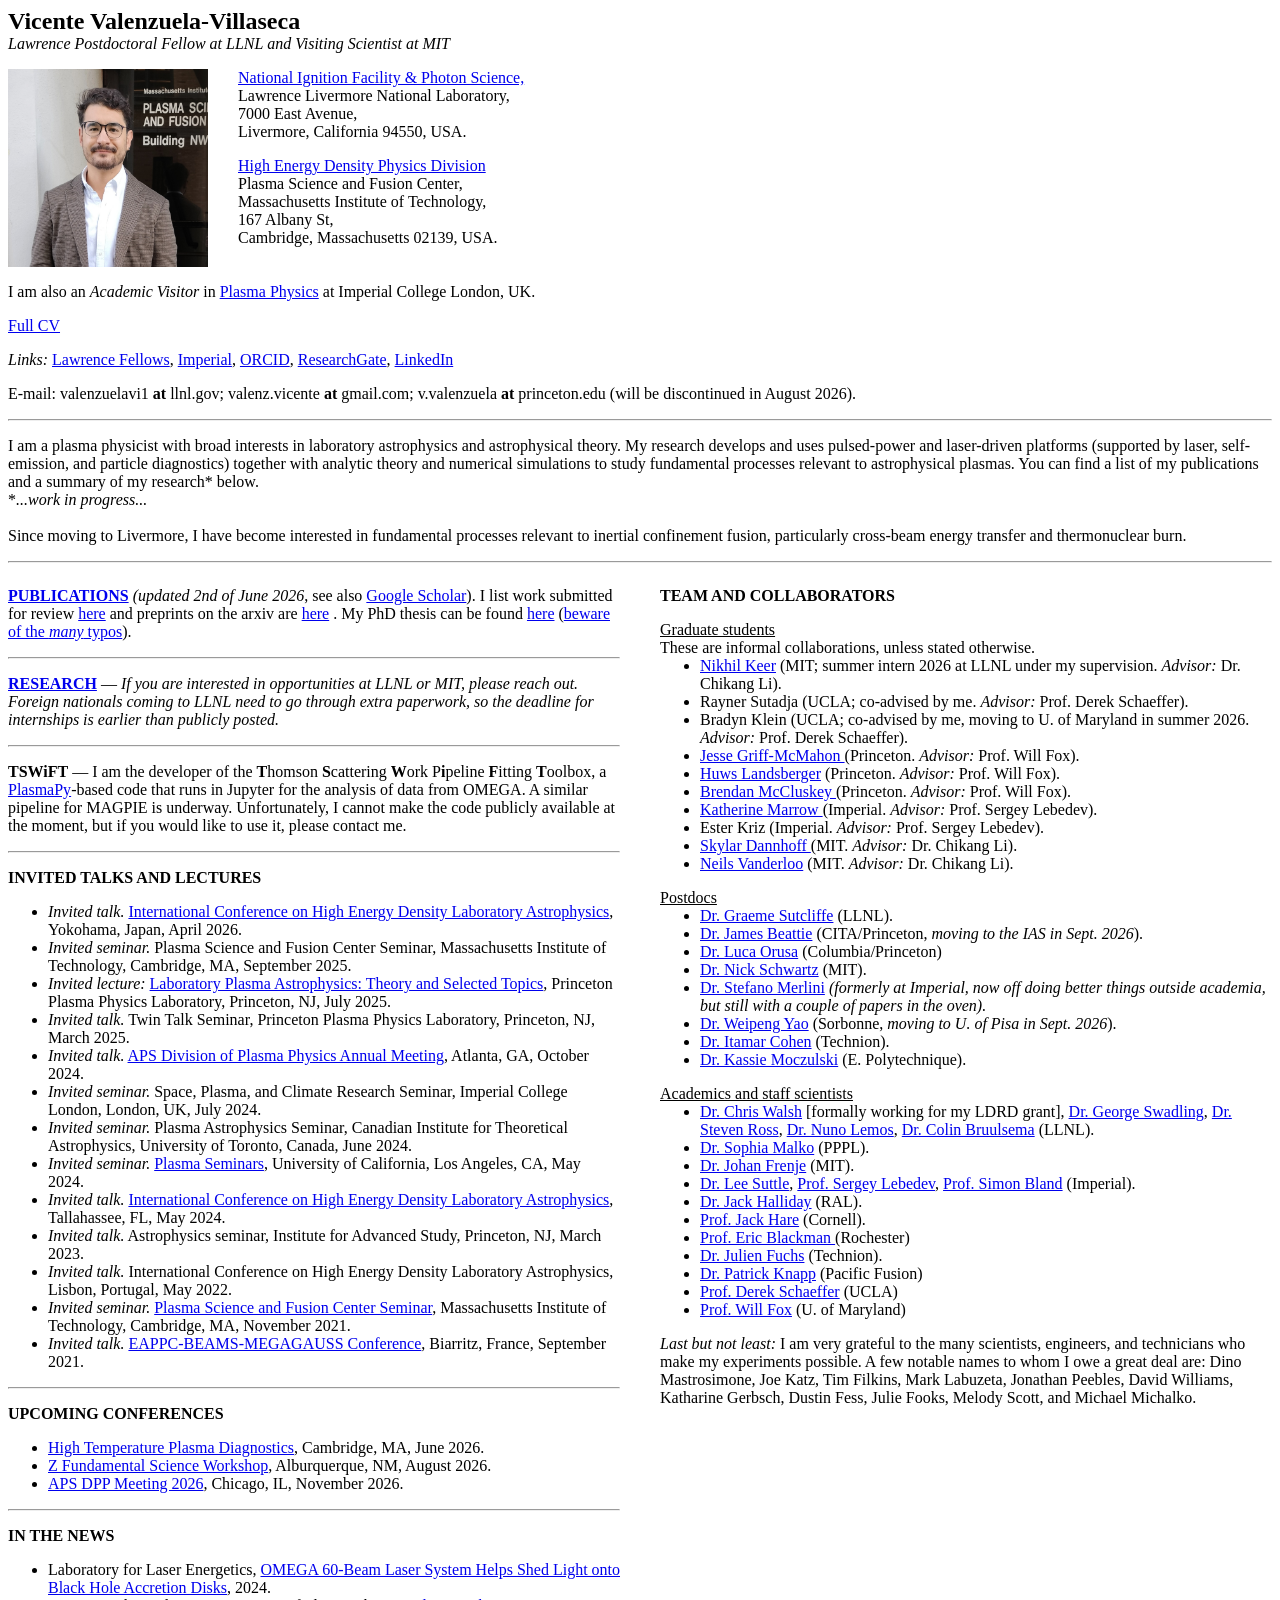
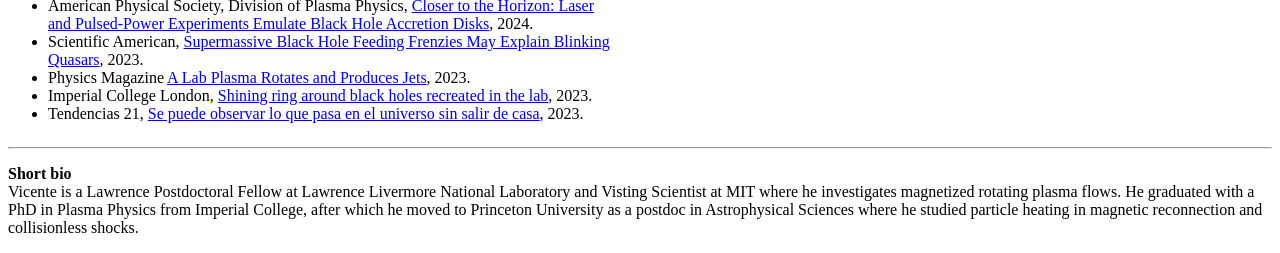
==== index.html @ aa105205 "Update index.html" ====
<!DOCTYPE html>
<html>
<head>
  <meta charset="utf-8">
  <title>Vicente Valenzuela-Villaseca</title>
  <link rel="stylesheet" href="style.css">
</head>

<body>

<b><font size="+2">Vicente Valenzuela-Villaseca</font></b><br>
<i>Lawrence Postdoctoral Fellow at LLNL and Visiting Scientist at MIT</i>

<p></p>

<div class="top-block">

  <div class="photo-block">
    <img src="headshot.jpg" alt="Photo" width="200">
  </div>

  <div class="address-block">

    <p>
    <a href="https://lasers.llnl.gov/">
      National Ignition Facility &amp; Photon Science,</a><br>
    Lawrence Livermore National Laboratory,<br>
    7000 East Avenue,<br>
    Livermore, California 94550, USA.
    </p>

    <p>
    <a href="https://www-internal.psfc.mit.edu/research/hedp/index.html">
      High Energy Density Physics Division</a><br>
    Plasma Science and Fusion Center,<br>
    Massachusetts Institute of Technology,<br>
    167 Albany St,<br>
    Cambridge, Massachusetts 02139, USA.
    </p>

  </div>

</div>

<p>
I am also an <i>Academic Visitor</i> in <a href="https://www.imperial.ac.uk/plasma-physics/">Plasma Physics</a> at Imperial College London, UK.
</p>

<p>
<a href="05_2026-ValenzuelaVillaseca-CV.pdf">Full CV</a>
</p>

<p>
<i>Links: </i>
<a href="https://st.llnl.gov/opportunities/postdocs/postdoc-program/lawrence-fellowship">Lawrence Fellows</a>,
<a href="https://profiles.imperial.ac.uk/vicente.valenzuela-villaseca17">Imperial</a>,
<a href="https://orcid.org/0000-0001-6772-1441">ORCID</a>,
<a href="https://www.researchgate.net/profile/Vicente-Valenzuela-Villaseca">ResearchGate</a>,
<a href="https://www.linkedin.com/in/vicentevalenzuelavillaseca">LinkedIn</a>
</p>

<p>
E-mail: valenzuelavi1 <b>at</b> llnl.gov; valenz.vicente <b>at</b> gmail.com; v.valenzuela <b>at</b> princeton.edu (will be discontinued in August 2026).
</p>

<hr>
  
<p>
I am a plasma physicist with broad interests in laboratory astrophysics and astrophysical theory. 
My research develops and uses pulsed-power and laser-driven platforms (supported by laser, self-emission, 
and particle diagnostics) together with analytic theory and numerical simulations to study fundamental 
processes relevant to astrophysical plasmas. You can find a list of my publications and a summary of my research* below.<br>
*<i>...work in progress...</i><br>
<br>
Since moving to Livermore, I have become interested in fundamental processes relevant to inertial confinement fusion, 
particularly cross-beam energy transfer and thermonuclear burn.
</p>
  
<hr>

<div class="main-columns">

  <div class="left-column">

    <p>
    <a href="publications.html"><b>PUBLICATIONS</b></a> <i>(updated 2nd of June 2026</i>, see also 
      <a href="https://scholar.google.com/citations?user=hE-X1_MAAAAJ&hl=en/">Google Scholar</a>).
      I list work submitted for review <a href="preprints.html">here</a> and preprints on the arxiv are
      <a href="https://arxiv.org/search/?searchtype=author&query=Valenzuela-Villaseca%2C+V">here</a> . My PhD thesis can be
      found <a href="https://spiral.imperial.ac.uk/entities/publication/9ee9e076-2bdf-4a99-aa6b-c46d7c696688">here</a> 
     (<a href="https://en.wikipedia.org/wiki/Titivillus">beware of the <i>many</i> typos</a>).
    </p>

    <hr>

    <p>
      <a href="research.html"><b>RESEARCH</b></a> &mdash; <i>If you are interested in opportunities at LLNL or MIT, please reach out.
      Foreign nationals coming to LLNL need to go through extra paperwork, so the deadline for internships is earlier than publicly posted.</i>
    </p>

    <hr>

    <p>
      <b>TSWiFT</b> &mdash; I am the developer of the <b>T</b>homson <b>S</b>cattering <b>W</b>ork P<b>i</b>peline <b>F</b>itting <b>T</b>oolbox, a
      <a href="https://www.plasmapy.org/">PlasmaPy</a>-based code that runs in Jupyter for the analysis of data from OMEGA.
      A similar pipeline for MAGPIE is underway. Unfortunately, I cannot make the code publicly available at the moment,
      but if you would like to use it, please contact me.
    </p>

    <hr>
    
    <p>
      <b>INVITED TALKS AND LECTURES</b>
    </p>

    <ul>
      <li><i>Invited talk.</i> <a href="https://www.ile.osaka-u.ac.jp/hedla2026/">International Conference 
        on High Energy Density Laboratory Astrophysics</a>, Yokohama, Japan, April 2026. </li>
      
      <li><i>Invited seminar.</i> Plasma Science and Fusion Center Seminar, Massachusetts Institute of Technology, 
        Cambridge, MA, September 2025. </li>
      
      <li><i>Invited lecture:</i> <a href="https://mediacentral.princeton.edu/id/1_e0nsjvt9">
        Laboratory Plasma Astrophysics: Theory and Selected Topics</a>, Princeton Plasma Physics 
        Laboratory, Princeton, NJ, July 2025. </li>
      
      <li><i>Invited talk.</i> Twin Talk Seminar, Princeton Plasma Physics Laboratory, 
        Princeton, NJ, March 2025. </li>
      
      <li><i>Invited talk.</i> <a href="https://meetings.aps.org/Meeting/DPP24/Session/CI02.3">
        APS Division of Plasma Physics Annual Meeting</a>, Atlanta, GA, October 2024. </li>

      <li><i>Invited seminar.</i> Space, Plasma, and Climate Research Seminar, Imperial College London, 
        London, UK, July 2024. </li>
      
      <li><i>Invited seminar.</i> Plasma Astrophysics Seminar, Canadian Institute for Theoretical Astrophysics, 
        University of Toronto, Canada, June 2024. </li>
      
      <li><i>Invited seminar.</i> <a href="https://www.pa.ucla.edu/events/plasma/Vicente_Villaseca.pdf">
        Plasma Seminars</a>, 
        University of California, Los Angeles, CA, May 2024. </li>

      <li><i>Invited talk.</i> <a href="https://hedla2024.sc.fsu.edu/">International Conference 
        on High Energy Density Laboratory Astrophysics</a>, 
        Tallahassee, FL, May 2024. </li>
      
      <li><i>Invited talk.</i> Astrophysics seminar, Institute for Advanced Study, 
        Princeton, NJ, March 2023. </li>

      <li><i>Invited talk.</i> International Conference on High Energy Density Laboratory Astrophysics, 
        Lisbon, Portugal, May 2022. </li>
      
      <li><i>Invited seminar.</i> <a href="https://calendar.mit.edu/event/psfc_seminar_vincente_valenzuela-villaseca">
        Plasma Science and Fusion Center Seminar</a>, Massachusetts Institute of Technology, Cambridge, MA, November 2021. </li>

      <li><i>Invited talk.</i> <a href="https://eappc-beams2020.org/">EAPPC-BEAMS-MEGAGAUSS Conference</a>, 
        Biarritz, France, September 2021. </li>
    </ul>

    <hr>

    <p>
      <b>UPCOMING CONFERENCES</b>
      <ul>
      <li>
        <a href="https://plasmafusion.eventsair.com/htpd2026/">High Temperature Plasma Diagnostics</a>, 
        Cambridge, MA, June 2026. </li>
      </li> 
      <li>
        <a href="https://www.sandia.gov/pulsed-power/z-fundamental-science-program-workshop-2025/">Z Fundamental Science Workshop</a>, 
        Alburquerque, NM, August 2026. </li>
      </li>
      <li>  
        <a href="https://engage.aps.org/dpp/meetings/annual-meeting">APS DPP Meeting 2026</a>, 
        Chicago, IL, November 2026. </li>
      </li>
      </ul>
    </p>

    <hr>
    <p>
      <b>IN THE NEWS</b><br>
      <ul>
      <li>Laboratory for Laser Energetics,
      <a href="https://www.lle.rochester.edu/science-and-technology/omega-60-beam-laser-system-helps-shed-light-onto-black-hole-accretion-disks/">
      OMEGA 60-Beam Laser System Helps Shed Light onto Black Hole Accretion Disks</a>, 2024.</li>

      <li>American Physical Society, Division of Plasma Physics,
      <a href="https://engage.aps.org/dpp/resources/virtual-pressroom/vpr-2024">
      Closer to the Horizon: Laser and Pulsed-Power Experiments Emulate Black Hole Accretion Disks</a>, 2024.</li>

      <li>Scientific American,
      <a href="https://www.scientificamerican.com/article/supermassive-black-holes-may-devour-their-disks-fast-fueling-dramatic-flares/">
      Supermassive Black Hole Feeding Frenzies May Explain Blinking Quasars</a>, 2023.</li>

      <li>Physics Magazine
      <a href="https://physics.aps.org/articles/v16/81">
      A Lab Plasma Rotates and Produces Jets</a>, 2023.</li>

      <li>Imperial College London,
      <a href="https://www.imperial.ac.uk/news/244813/shining-ring-around-black-holes-recreated/">
      Shining ring around black holes recreated in the lab</a>, 2023.</li>

      <li>Tendencias 21,
      <a href="https://www.levante-emv.com/tendencias21/2023/05/22/observar-pasa-universo-salir-casa-87707575.html">
      Se puede observar lo que pasa en el universo sin salir de casa</a>, 2023.</li>
      </ul>
    </p>

  </div>

  <div class="right-column">

    <p>
    <b>TEAM AND COLLABORATORS</b>
    </p>

    <p style="margin-bottom: 0;">
      <u>Graduate students</u><br>
      These are informal collaborations, unless stated otherwise.
    </p>
    
    <ul style="margin-top: 0;">
      <li><a href="https://www.psfc.mit.edu/about/people/students/nikhil-keer/">Nikhil Keer</a> 
        (MIT; summer intern 2026 at LLNL under my supervision. <i>Advisor:</i> Dr. Chikang Li).</li>
      <li>Rayner Sutadja (UCLA; co-advised by me. <i>Advisor:</i> Prof. Derek Schaeffer).</li>
      <li>Bradyn Klein (UCLA; co-advised by me, moving to U. of Maryland in summer 2026. <i>Advisor:</i> Prof. Derek Schaeffer).</li>
      <li><a href="https://scholar.google.com/citations?user=kI7ZqKUAAAAJ&hl=en">Jesse Griff-McMahon </a>
        (Princeton. <i>Advisor:</i> Prof. Will Fox).</li>
      <li><a href="https://scholar.google.com/citations?user=YS_9vsUAAAAJ&hl=en">Huws Landsberger</a>
        (Princeton. <i>Advisor:</i> Prof. Will Fox).</li>
      <li><a href="https://scholar.google.com/citations?user=FM9QZjEAAAAJ&hl=en">Brendan McCluskey </a>
        (Princeton. <i>Advisor:</i> Prof. Will Fox).</li>
      <li><a href="https://scholar.google.com/citations?user=QePI1GsAAAAJ&hl=en">Katherine Marrow </a>
        (Imperial. <i>Advisor:</i> Prof. Sergey Lebedev).</li>
      <li>Ester Kriz (Imperial. <i>Advisor:</i> Prof. Sergey Lebedev).</li>
      <li><a href="https://www.psfc.mit.edu/about/people/students/skylar-dannhoff/">Skylar Dannhoff </a>
        (MIT. <i>Advisor:</i> Dr. Chikang Li).</li>
      <li><a href="https://scholar.google.com/citations?user=w8ztATYAAAAJ&hl=en">Neils Vanderloo</a> 
        (MIT. <i>Advisor:</i> Dr. Chikang Li).</li>
    </ul>

    
    <p style="margin-bottom: 0;">
      <u>Postdocs</u>
    </p>
    <ul style="margin-top: 0;">
      <li><a href="https://scholar.google.com/citations?user=k9fCawIAAAAJ&hl=en">Dr. Graeme Sutcliffe</a> 
        (LLNL).</li>
      <li><a href="https://astrojames.github.io/">Dr. James Beattie</a> 
        (CITA/Princeton, <i>moving to the IAS in Sept. 2026</i>).</li>
      <li><a href="https://scholar.google.com/citations?user=NCB38jcAAAAJ&hl=it">Dr. Luca Orusa</a> 
        (Columbia/Princeton)</li>
      <li><a href="https://scholar.google.com/citations?user=inrrgd0AAAAJ&hl=en">Dr. Nick Schwartz</a> 
        (MIT).</li>
      <li><a href="https://scholar.google.com/citations?user=DAV7TYwAAAAJ&hl=en">Dr. Stefano Merlini</a> <i> 
        (formerly at Imperial, now off 
        doing better things outside academia, but still with a couple of 
        papers in the oven).</i></li>
      <li><a href="https://scholar.google.com/citations?user=gzxsWFIAAAAJ&hl=en">Dr. Weipeng Yao</a> 
        (Sorbonne, <i>moving to U. of Pisa in Sept. 2026</i>).</li>
      <li><a href="https://scholar.google.com/citations?user=yuU0M_gAAAAJ&hl=en">Dr. Itamar Cohen</a> 
        (Technion).</li>
        <li><a href="https://scholar.google.com/citations?user=yaGPztYAAAAJ&hl=en">Dr. Kassie Moczulski</a>
          (E. Polytechnique).
    </ul>


    <p style="margin-bottom: 0;">
      <u>Academics and staff scientists</u>
    </p>
    <ul style="margin-top: 0;">
      <li><a href="https://scholar.google.com/citations?user=pDqiltoAAAAJ&hl=en">
        Dr. Chris Walsh</a> [formally working for my LDRD grant], 
        <a href="https://scholar.google.com/citations?user=wNkrKiIAAAAJ&hl=en">
          Dr. George Swadling</a>, 
        <a href="https://scholar.google.com/citations?user=Zs3k9c0AAAAJ&hl=en">
          Dr. Steven Ross</a>, 
        <a href="https://scholar.google.com/citations?user=lA22EsYAAAAJ">
          Dr. Nuno Lemos</a>, 
        <a href="https://people.llnl.gov/bruulsema1">
          Dr. Colin Bruulsema</a> (LLNL).</li>

      <li><a href="https://scholar.google.com/citations?user=8DNcmK8AAAAJ">
        Dr. Sophia Malko</a> (PPPL).</li>

      <li><a href="https://scholar.google.com/citations?user=sR_cdz0AAAAJ&hl=en">
        Dr. Johan Frenje</a> (MIT).</li>

      <li><a href="https://scholar.google.com/citations?user=rirJKh8AAAAJ&hl=en">
        Dr. Lee Suttle</a>, 
        <a href="https://profiles.imperial.ac.uk/s.lebedev">
          Prof. Sergey Lebedev</a>, 
        <a href="https://profiles.imperial.ac.uk/sn.bland">
          Prof. Simon Bland</a> (Imperial).</li>

      <li><a href="https://jackhalliday.github.io/">
        Dr. Jack Halliday</a> (RAL).</li>

      <li><a href="https://puffin.ece.cornell.edu/">
        Prof. Jack Hare</a> (Cornell).</li>

      <li><a href="https://scholar.google.com/citations?user=GuVQh3YAAAAJ&hl=en">
        Prof. Eric Blackman </a>(Rochester)</li>

      <li><a href="https://scholar.google.com/citations?user=dghuyrgAAAAJ&hl=en">
        Dr. Julien Fuchs</a> (Technion).</li>

      <li><a href="https://scholar.google.com/citations?user=P1ZliaQAAAAJ&hl=en">
        Dr. Patrick Knapp</a> (Pacific Fusion)</li>

      <li><a href="https://sites.google.com/view/derekschaeffer/home">
        Prof. Derek Schaeffer</a> (UCLA)</li>

      <li><a href="https://scholar.google.com/citations?user=mJX7u8gAAAAJ&hl=en">
        Prof. Will Fox</a> (U. of Maryland)</li>
    </ul>

    <p style="margin-bottom: 0;">
      <i>Last but not least:</i> I am very grateful to the many scientists, engineers, 
and technicians who make my experiments possible. A few notable names to whom I owe a great deal are:
Dino Mastrosimone, Joe Katz, Tim Filkins, Mark Labuzeta, Jonathan Peebles, David Williams, Katharine Gerbsch,
Dustin Fess, Julie Fooks, Melody Scott, and Michael Michalko.
    </p>

  </div>

</div>

<hr>

<p>
<b>Short bio</b><br>
  Vicente is a Lawrence Postdoctoral Fellow at Lawrence Livermore National Laboratory and Visting Scientist at MIT
  where he investigates magnetized rotating plasma flows. He graduated with a PhD in Plasma Physics from Imperial 
  College, after which he moved to Princeton University as a postdoc in Astrophysical Sciences where he studied 
  particle heating in magnetic reconnection and collisionless shocks. 
</p>

</body>
</html>
---- style.css ----
body {
}

.top-block {
  display: flex;
  align-items: flex-start;
  gap: 30px;
}

.photo-block img {
  display: block;
}

.address-block {
  max-width: 450px;
}

.address-block p:first-child {
  margin-top: 0;
}

.main-columns {
display: flex;
align-items: flex-start;
gap: 40px;
}

.left-column {
flex: 1;
}

.right-column {
flex: 1;
}

.research-page {
max-width: 850px;       /* Make this smaller for narrower text; larger for wider text */
margin-left: auto;
margin-right: auto;
padding-left: 60px;     /* Increase this for larger left margin */
padding-right: 60px;    /* Increase this for larger right margin */
text-align: justify;
}


.center {
text-align: center;
}

.right {
text-align: right;
}

.toc-cloud {
display: flex;
align-items: center;
gap: 40px;
}

.toc-block {
flex: 1;
text-align: left;
}

.cloud-block {
flex: 1;
text-align: right;
}

.cloud-block img {
max-width: 100%;
height: auto;
}
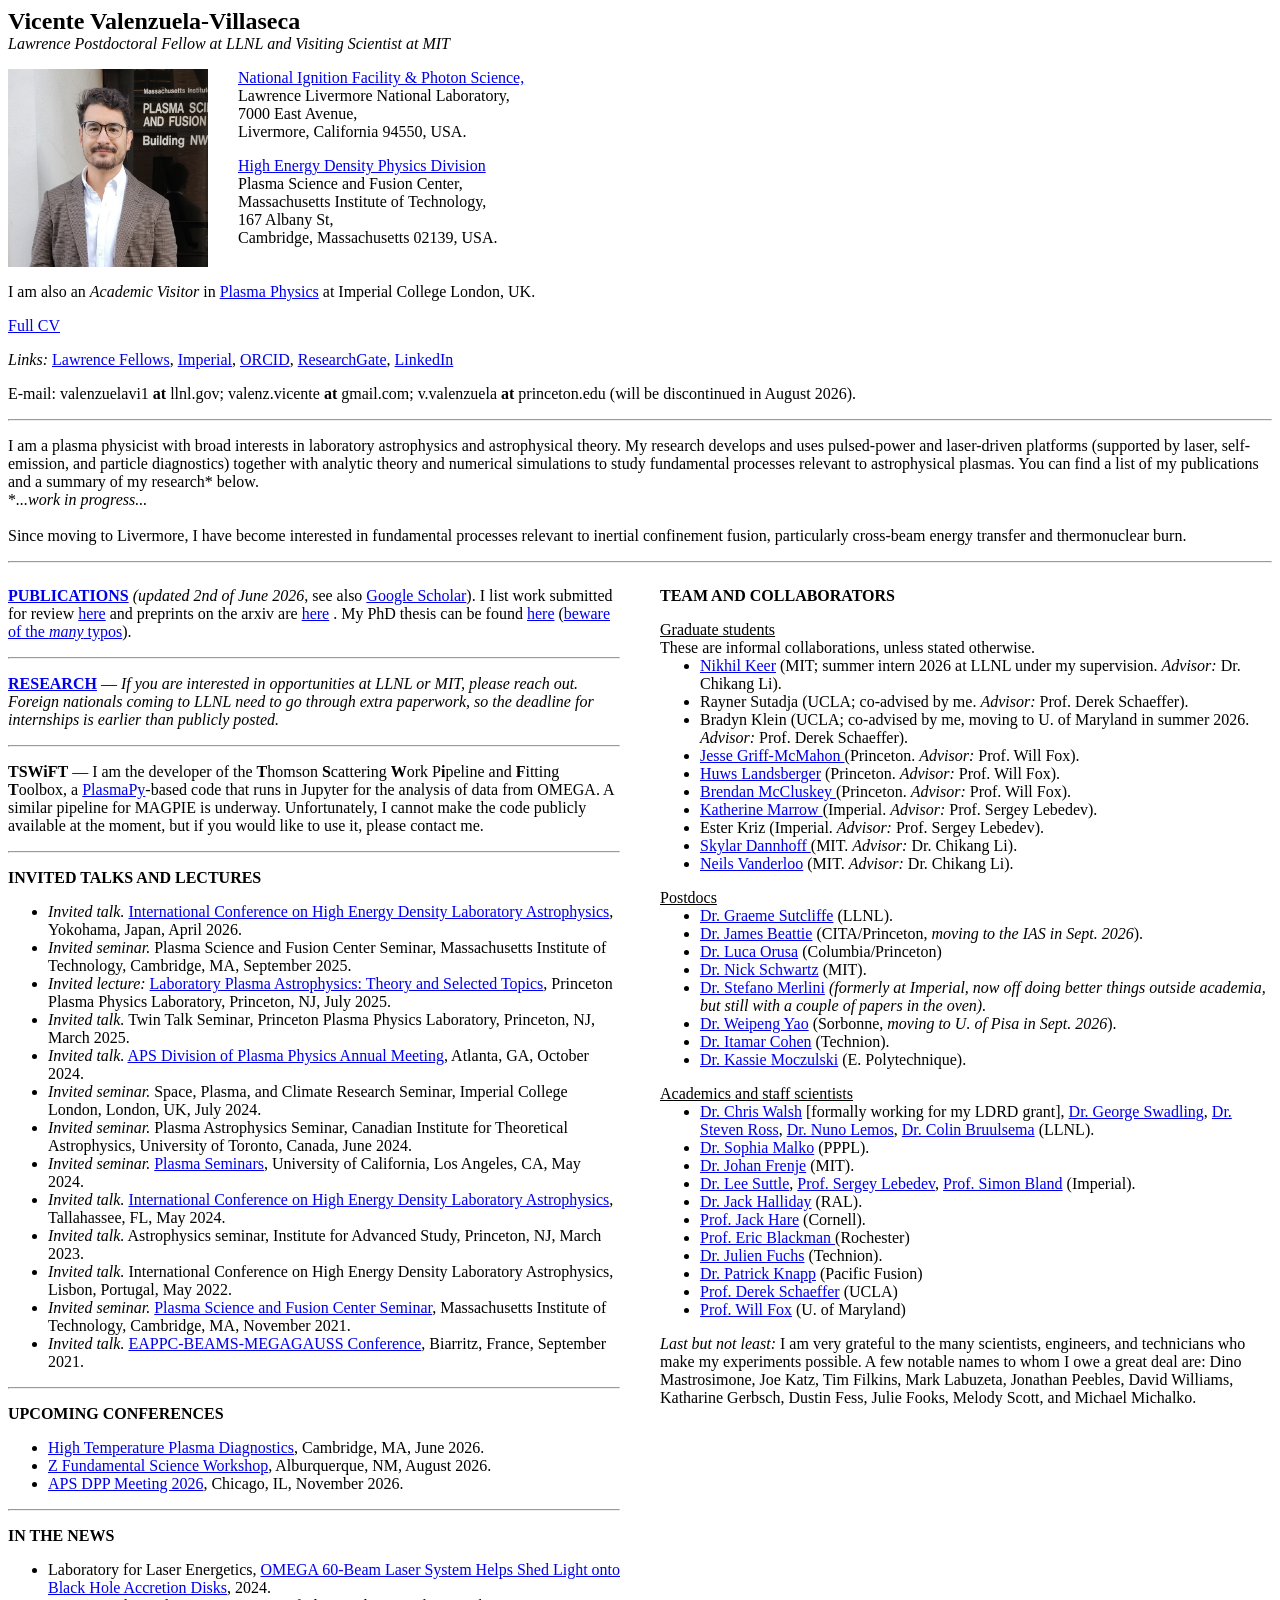
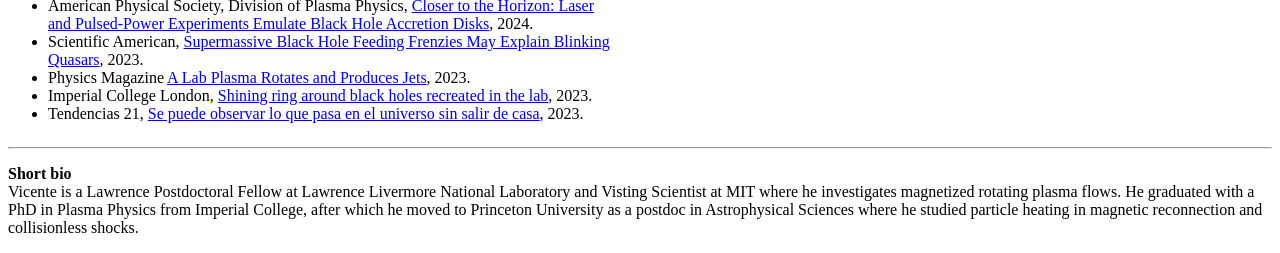
==== commit 28f48b1e: "Update index.html" ====
--- a/index.html
+++ b/index.html
@@ -101,7 +101,7 @@
     <hr>
 
     <p>
-      <b>TSWiFT</b> &mdash; I am the developer of the <b>T</b>homson <b>S</b>cattering <b>W</b>ork P<b>i</b>peline <b>F</b>itting <b>T</b>oolbox, a
+      <b>TSWiFT</b> &mdash; I am the developer of the <b>T</b>homson <b>S</b>cattering <b>W</b>ork P<b>i</b>peline and <b>F</b>itting <b>T</b>oolbox, a
       <a href="https://www.plasmapy.org/">PlasmaPy</a>-based code that runs in Jupyter for the analysis of data from OMEGA.
       A similar pipeline for MAGPIE is underway. Unfortunately, I cannot make the code publicly available at the moment,
       but if you would like to use it, please contact me.
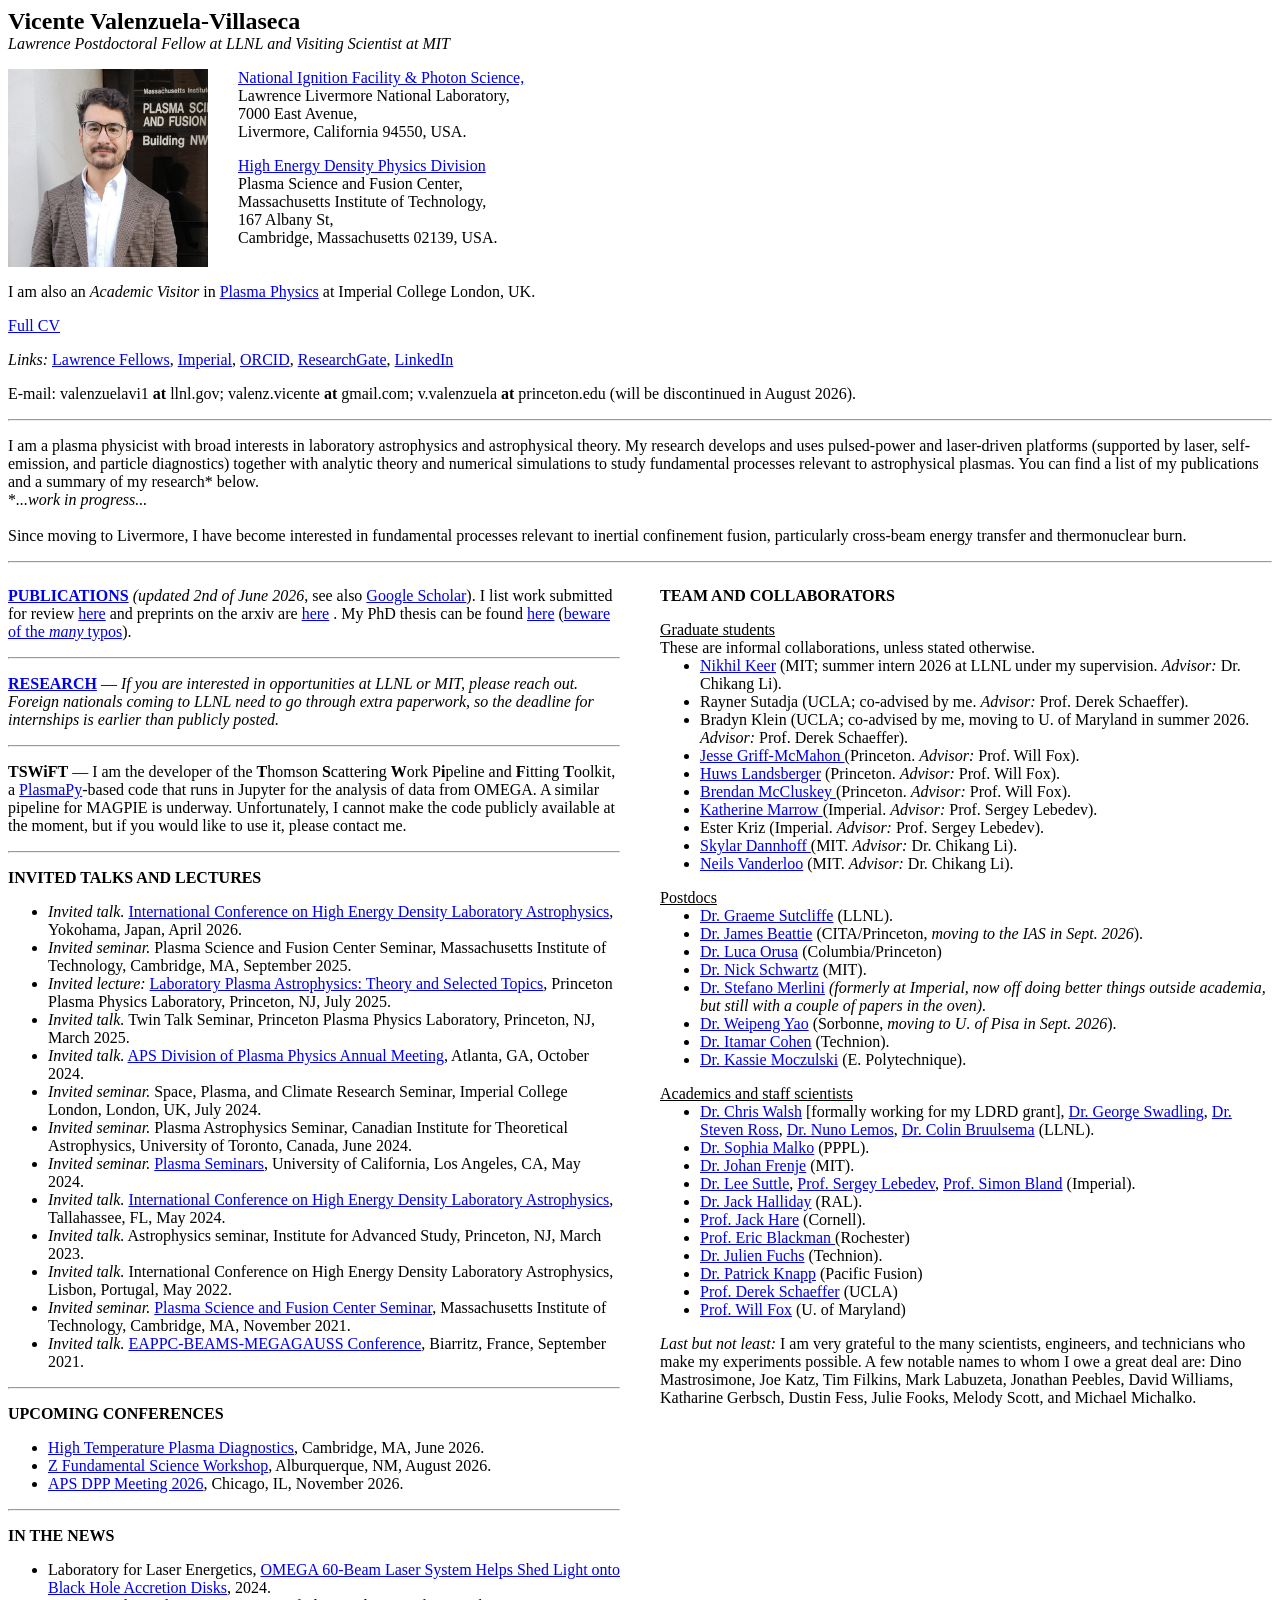
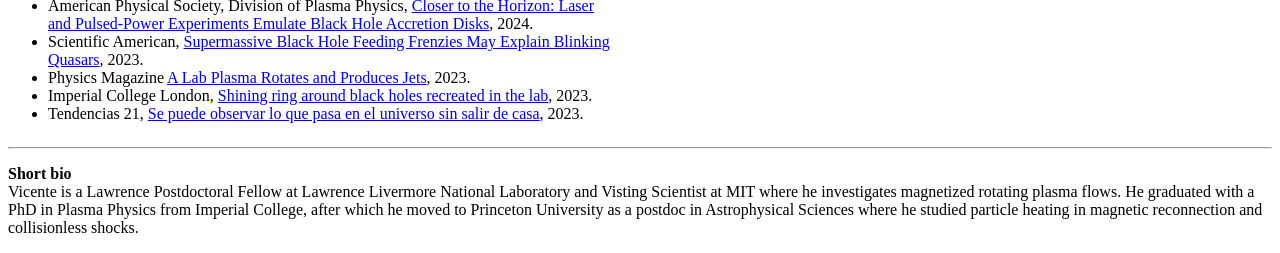
==== commit ad1a0fa6: "Update index.html" ====
--- a/index.html
+++ b/index.html
@@ -101,9 +101,12 @@
     <hr>
 
     <p>
-      <b>TSWiFT</b> &mdash; I am the developer of the <b>T</b>homson <b>S</b>cattering <b>W</b>ork P<b>i</b>peline and <b>F</b>itting <b>T</b>oolbox, a
-      <a href="https://www.plasmapy.org/">PlasmaPy</a>-based code that runs in Jupyter for the analysis of data from OMEGA.
-      A similar pipeline for MAGPIE is underway. Unfortunately, I cannot make the code publicly available at the moment,
+      <b>TSWiFT</b> &mdash; I am the developer of the <b>T</b>homson <b>S</b>cattering
+      <b>W</b>ork P<b>i</b>peline and <b>F</b>itting <b>T</b>oolkit, a
+      <a href="https://www.plasmapy.org/">PlasmaPy</a>-based code that runs 
+      in Jupyter for the analysis of data from OMEGA.
+      A similar pipeline for MAGPIE is underway. Unfortunately, I cannot make the code 
+      publicly available at the moment,
       but if you would like to use it, please contact me.
     </p>
 
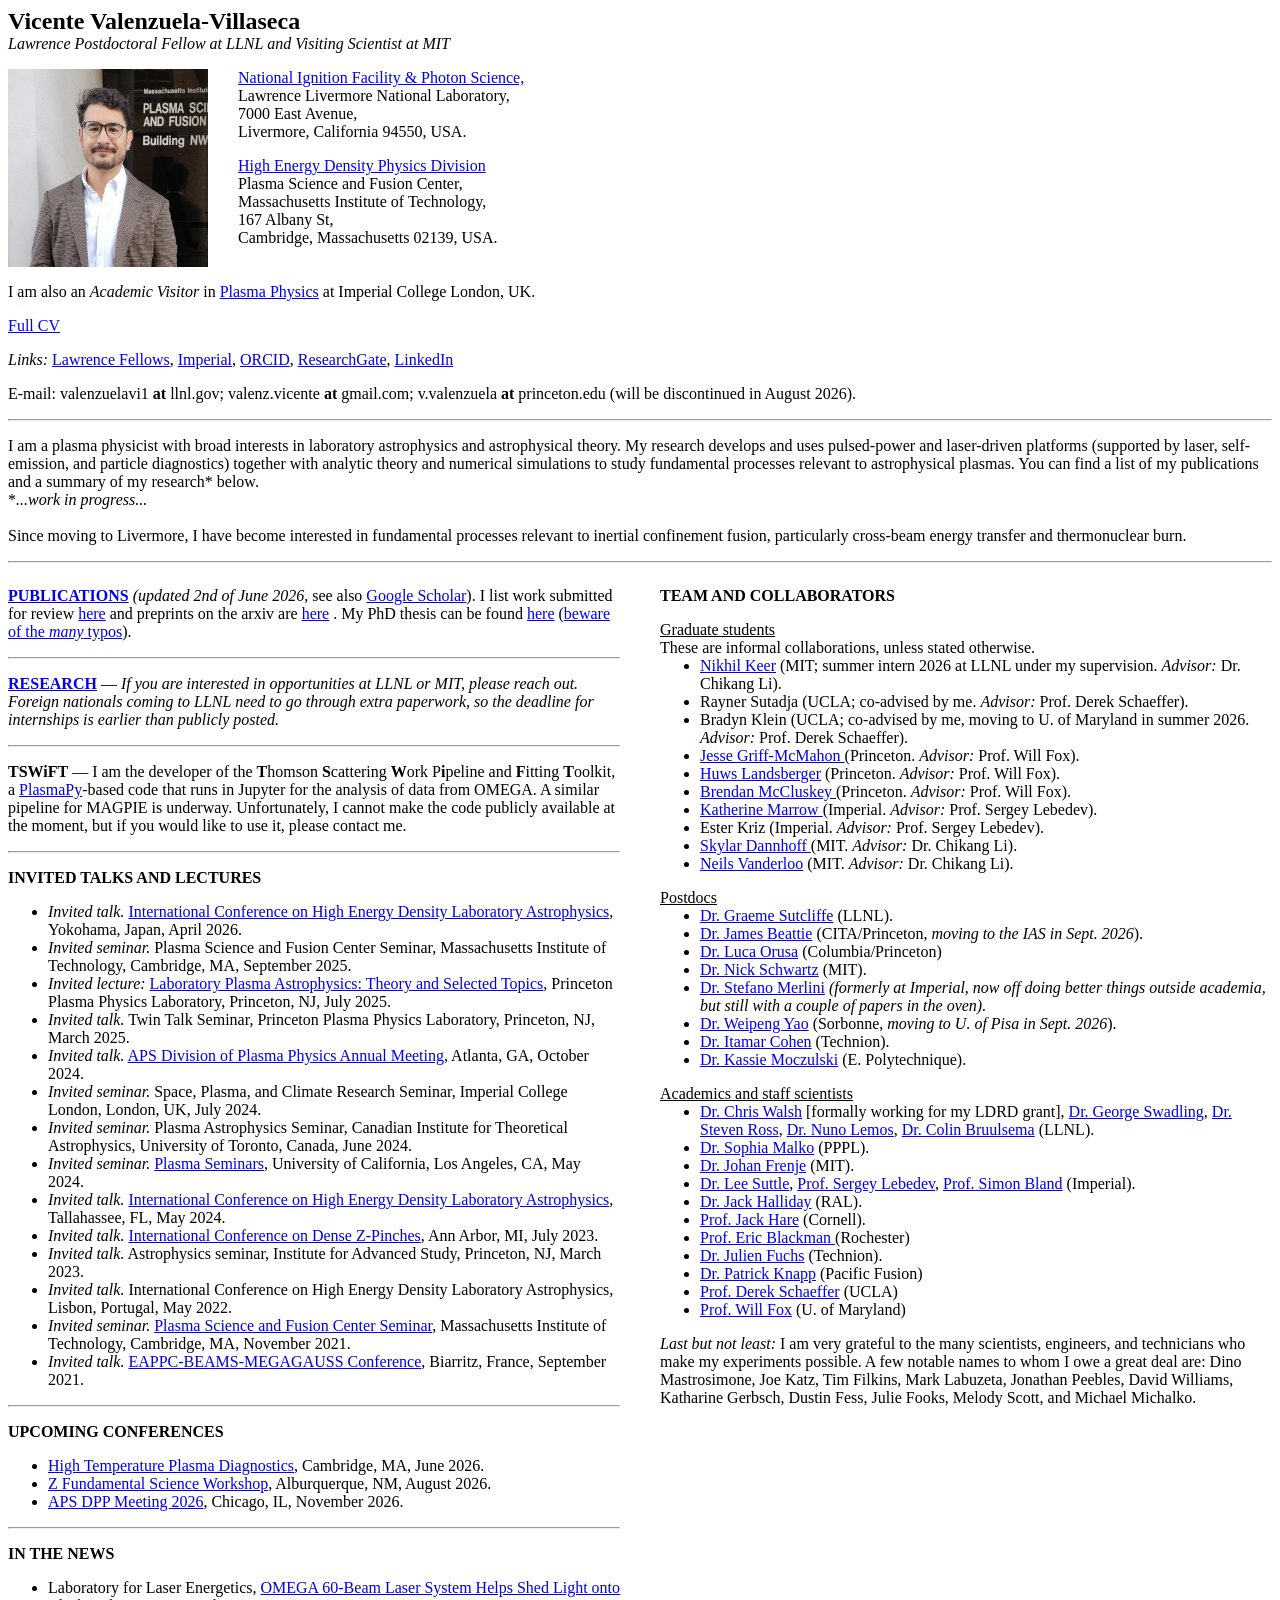
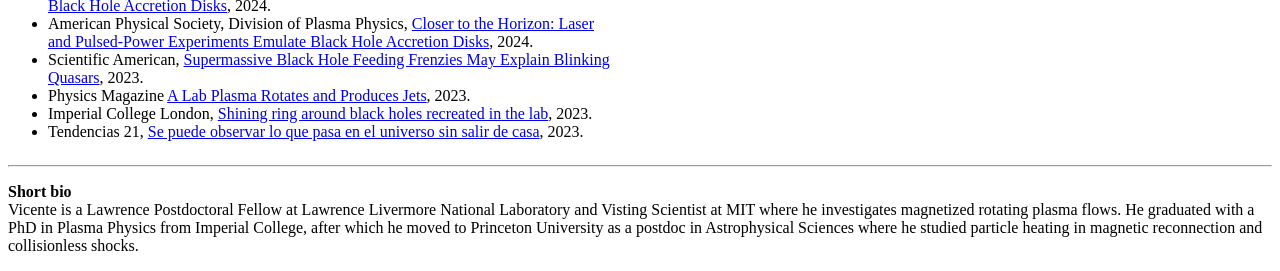
==== commit 555decd5: "Update index.html" ====
--- a/index.html
+++ b/index.html
@@ -146,7 +146,11 @@
       <li><i>Invited talk.</i> <a href="https://hedla2024.sc.fsu.edu/">International Conference 
         on High Energy Density Laboratory Astrophysics</a>, 
         Tallahassee, FL, May 2024. </li>
-      
+
+      <li><i>Invited talk.</i> <a href="https://ners.engin.umich.edu/dzp2023/">International Conference 
+        on Dense Z-Pinches</a>, 
+        Ann Arbor, MI, July 2023. </li>
+
       <li><i>Invited talk.</i> Astrophysics seminar, Institute for Advanced Study, 
         Princeton, NJ, March 2023. </li>
 
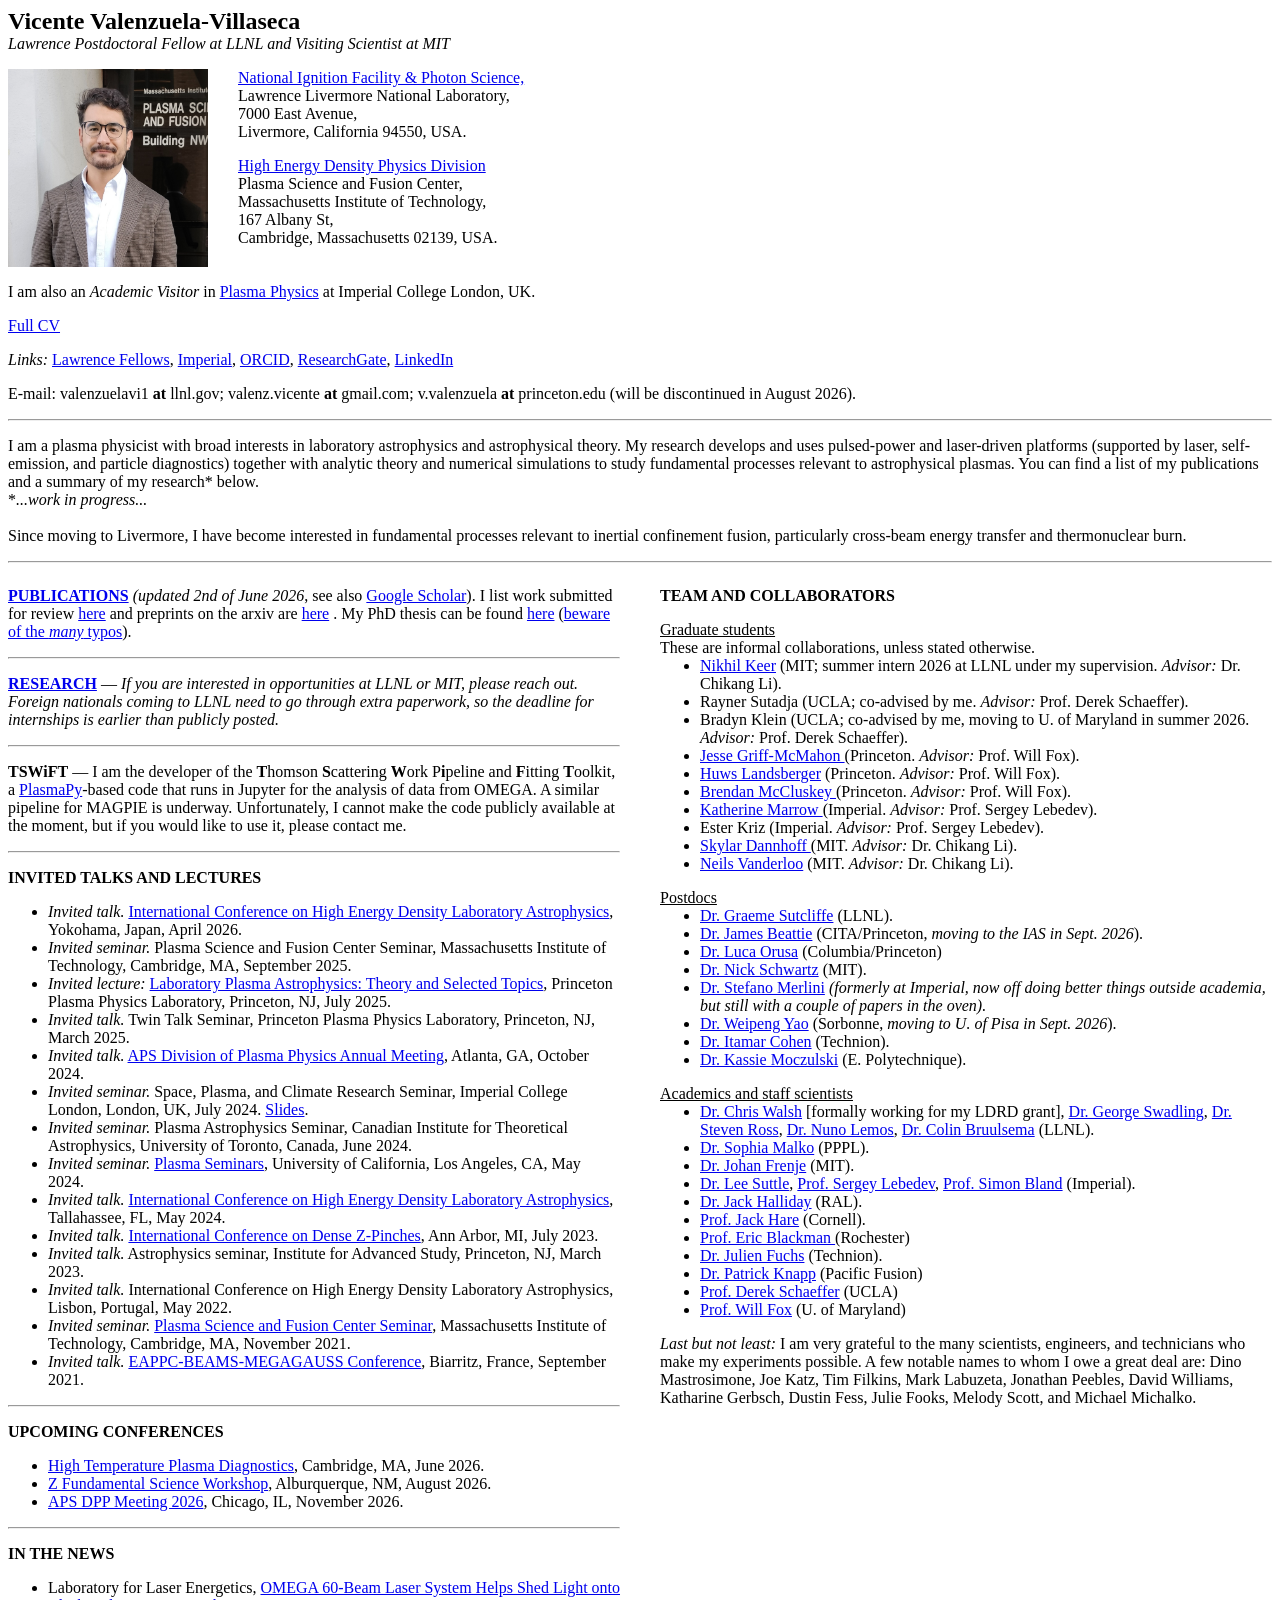
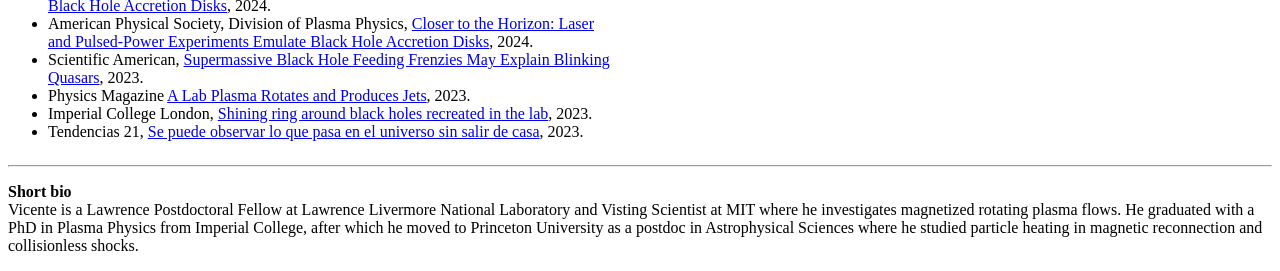
==== commit 6cb65cc5: "Update index.html" ====
--- a/index.html
+++ b/index.html
@@ -134,7 +134,7 @@
         APS Division of Plasma Physics Annual Meeting</a>, Atlanta, GA, October 2024. </li>
 
       <li><i>Invited seminar.</i> Space, Plasma, and Climate Research Seminar, Imperial College London, 
-        London, UK, July 2024. </li>
+        London, UK, July 2024. <a href="ValenzuelaVillaseca_Imperial2024_MagRecon.pdf">Slides</a>.</li>
       
       <li><i>Invited seminar.</i> Plasma Astrophysics Seminar, Canadian Institute for Theoretical Astrophysics, 
         University of Toronto, Canada, June 2024. </li>
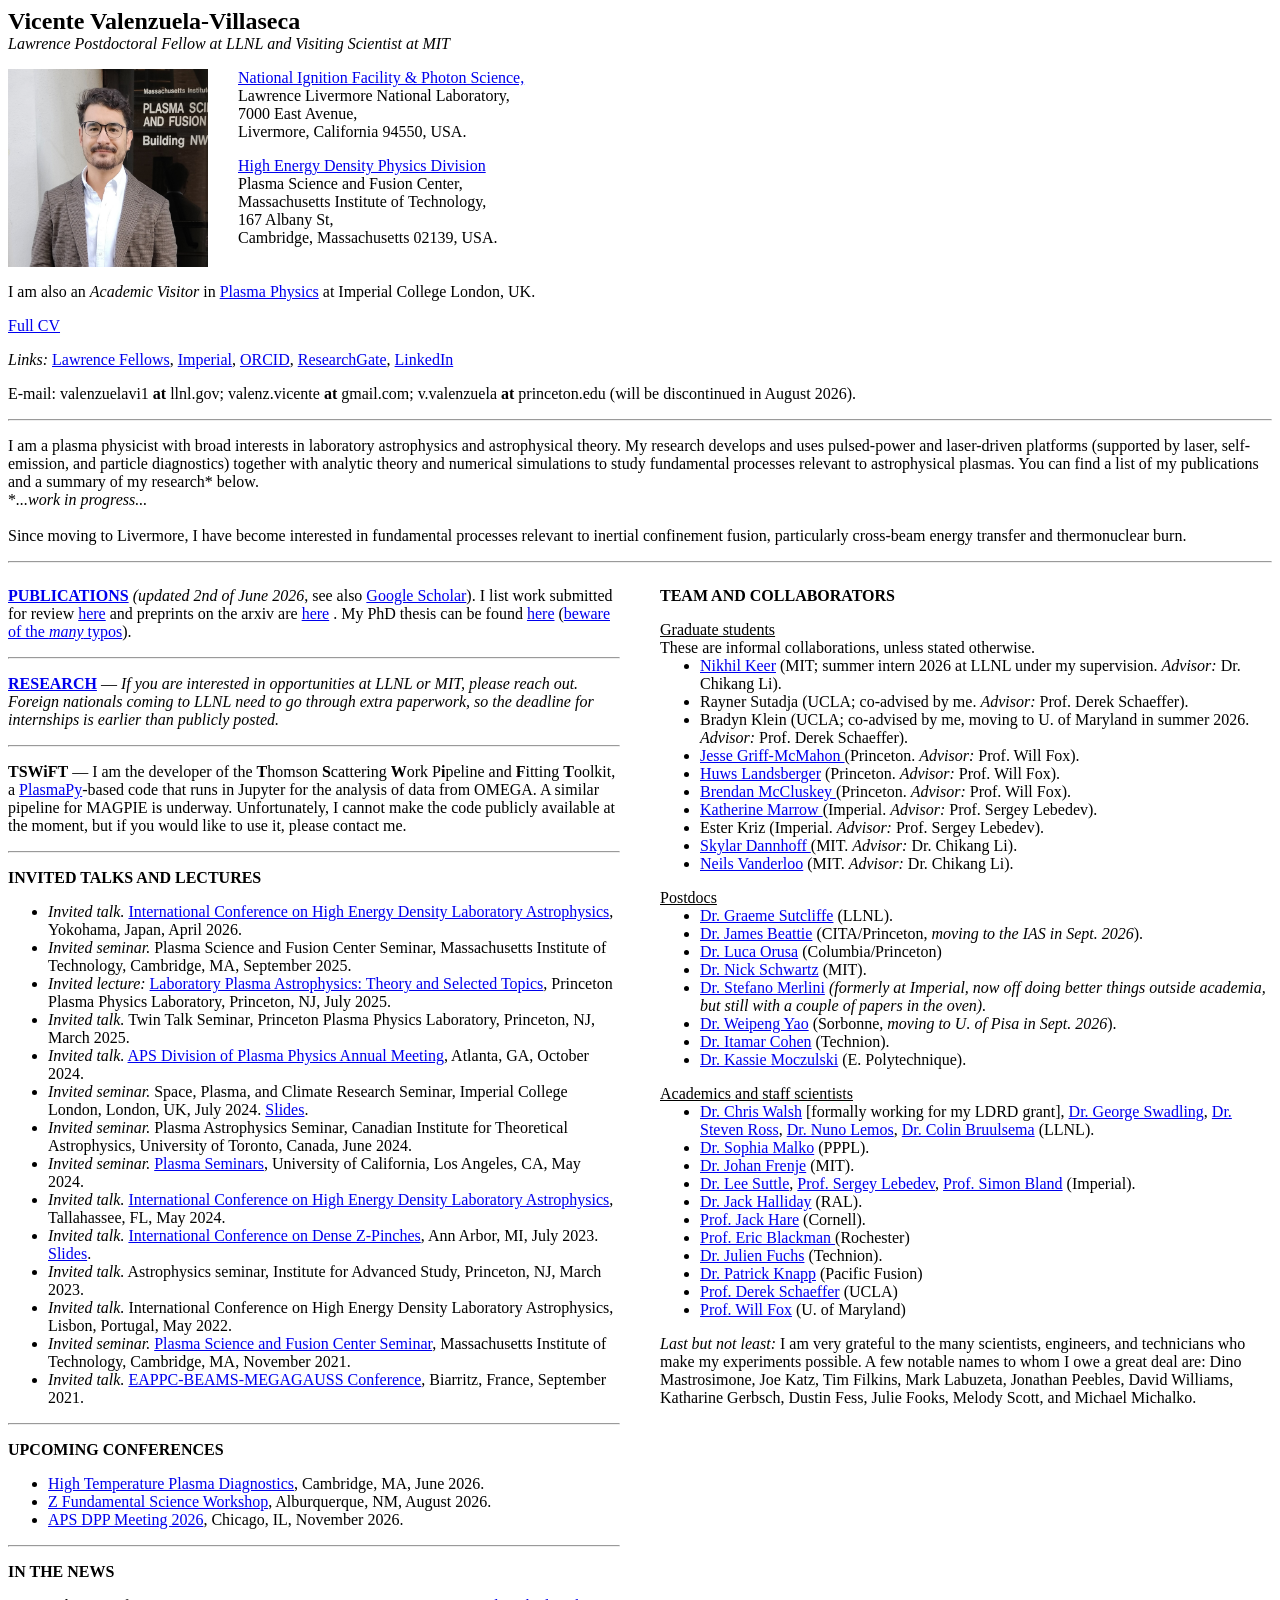
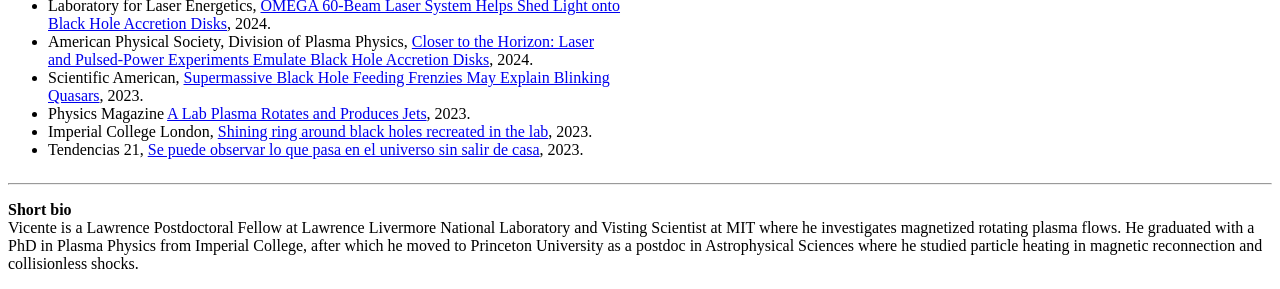
==== commit 4a693d29: "Update index.html" ====
--- a/index.html
+++ b/index.html
@@ -149,7 +149,7 @@
 
       <li><i>Invited talk.</i> <a href="https://ners.engin.umich.edu/dzp2023/">International Conference 
         on Dense Z-Pinches</a>, 
-        Ann Arbor, MI, July 2023. </li>
+        Ann Arbor, MI, July 2023. <a href="ValenzuelaVillaseca_DZP2023_RotatingPlasmas.pdf">Slides</a>.</li>
 
       <li><i>Invited talk.</i> Astrophysics seminar, Institute for Advanced Study, 
         Princeton, NJ, March 2023. </li>
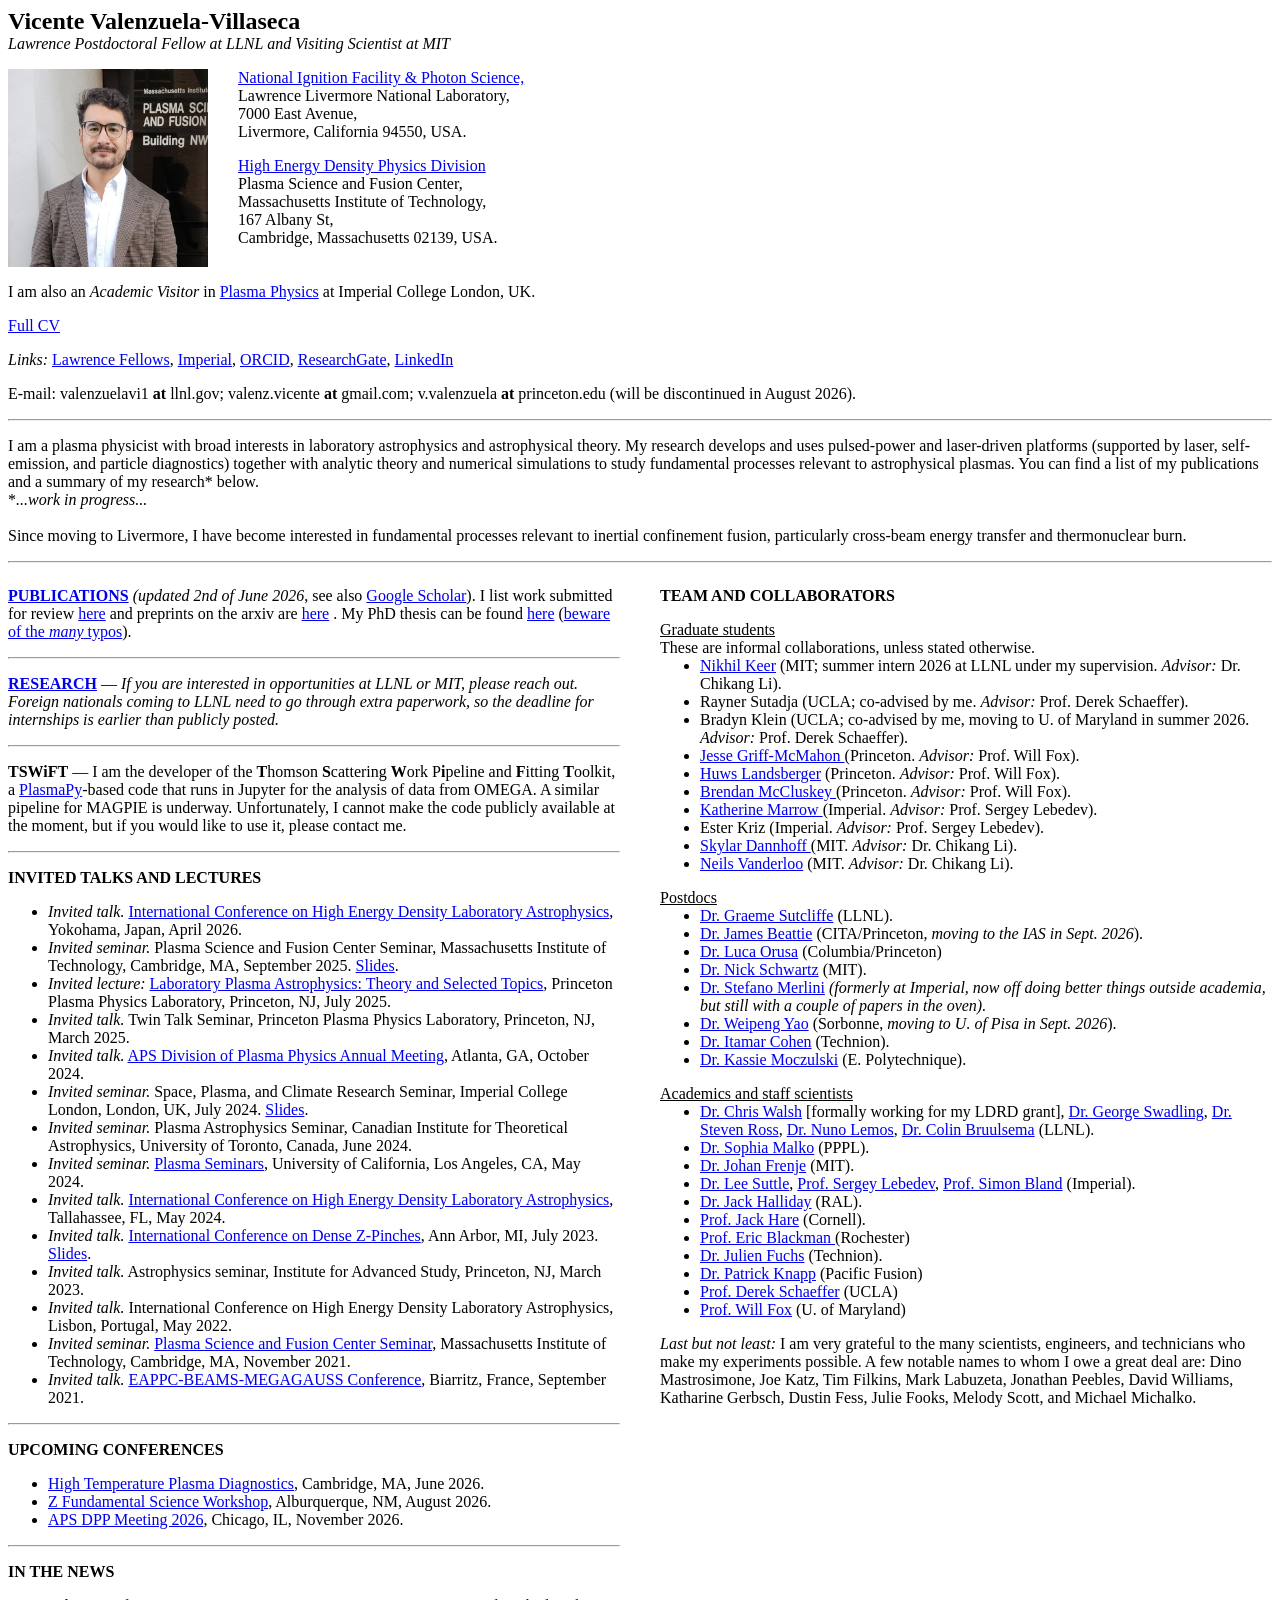
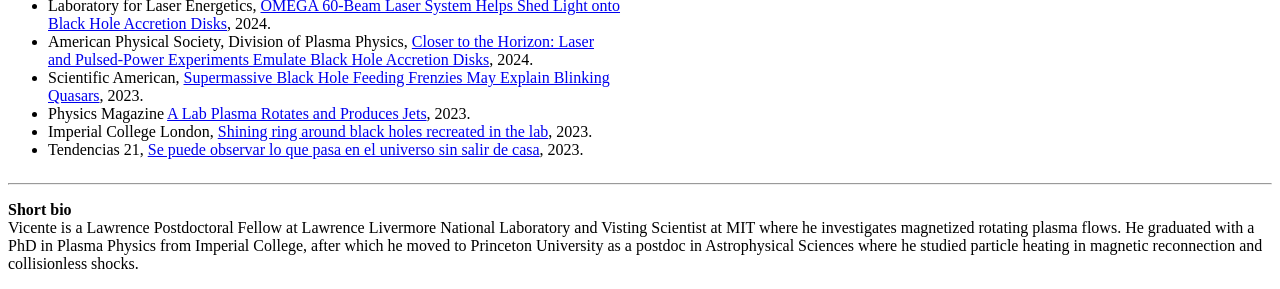
==== commit bd3e70a5: "Update index.html" ====
--- a/index.html
+++ b/index.html
@@ -121,7 +121,8 @@
         on High Energy Density Laboratory Astrophysics</a>, Yokohama, Japan, April 2026. </li>
       
       <li><i>Invited seminar.</i> Plasma Science and Fusion Center Seminar, Massachusetts Institute of Technology, 
-        Cambridge, MA, September 2025. </li>
+        Cambridge, MA, September 2025. 
+        <a href="ValenzuelaVillaseca_MIT-PSFC-seminar_Collisionless-shocks.pdf">Slides</a>. </li>
       
       <li><i>Invited lecture:</i> <a href="https://mediacentral.princeton.edu/id/1_e0nsjvt9">
         Laboratory Plasma Astrophysics: Theory and Selected Topics</a>, Princeton Plasma Physics 
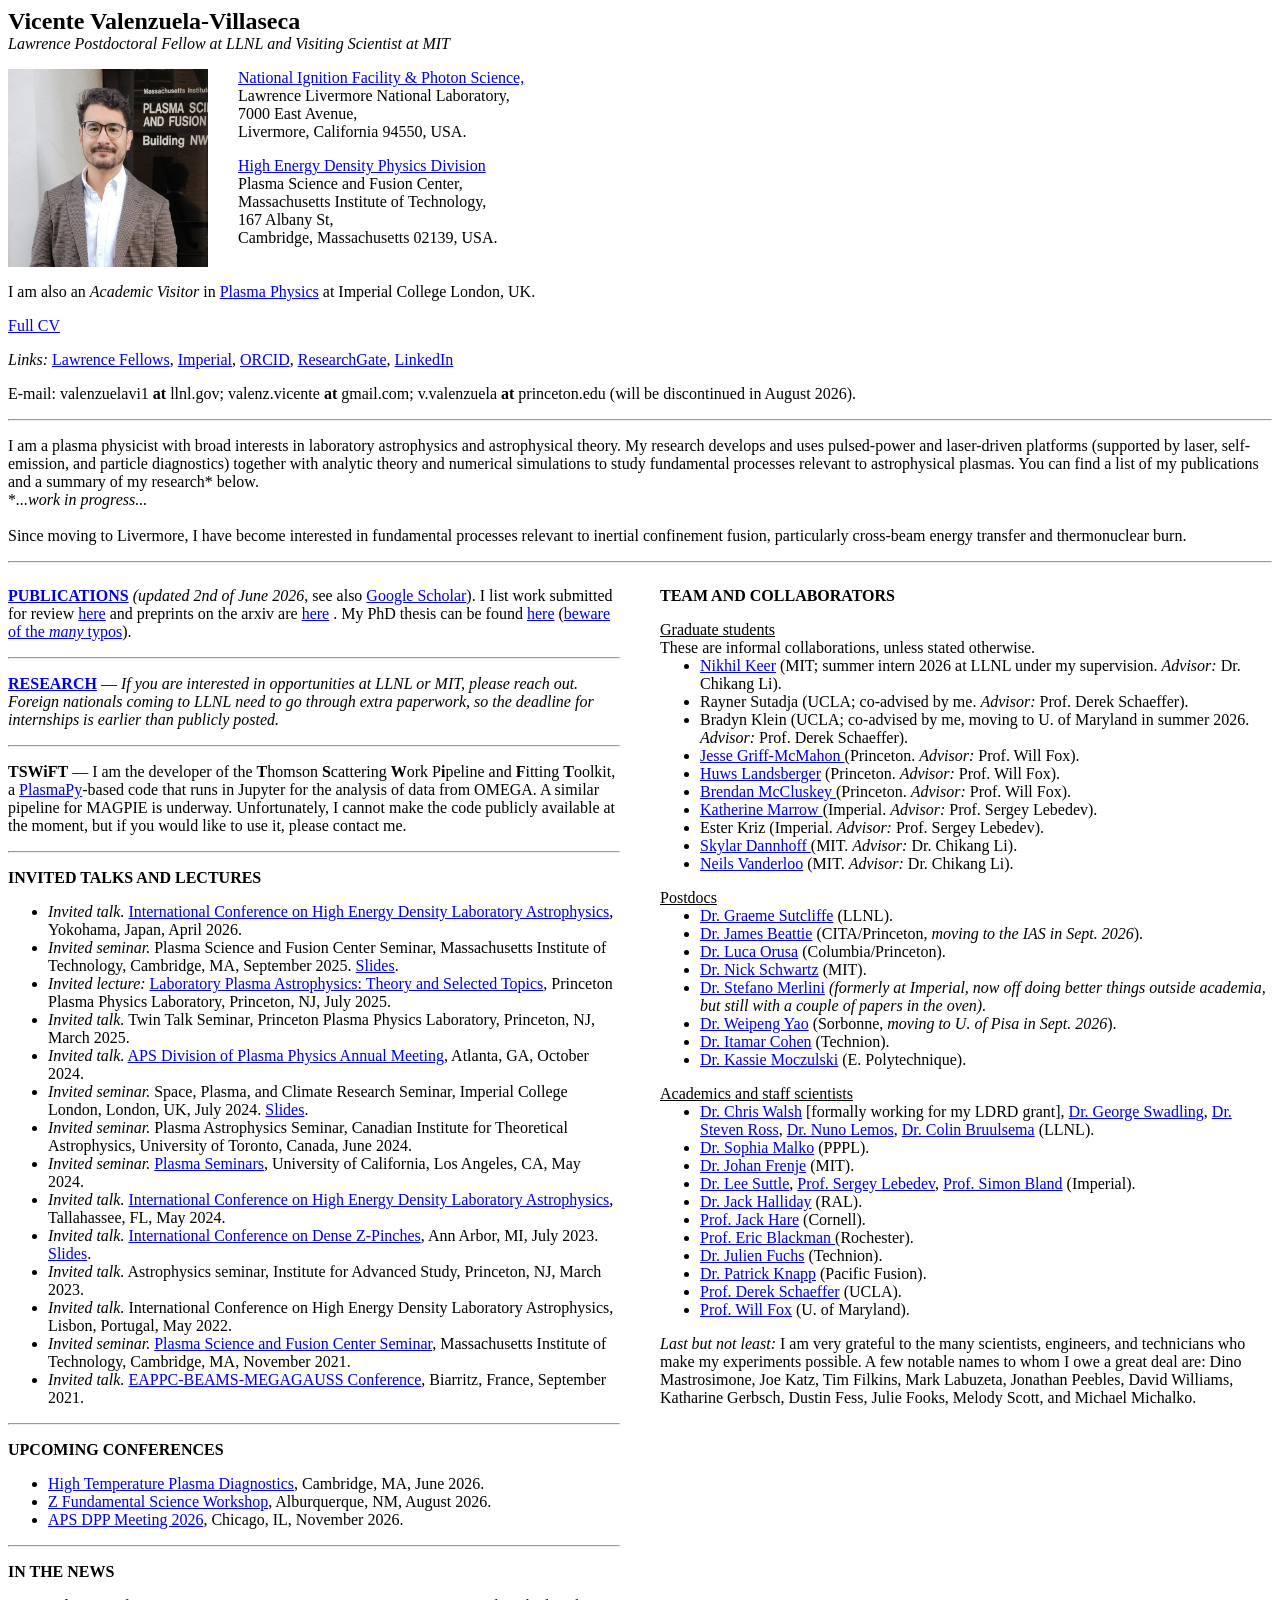
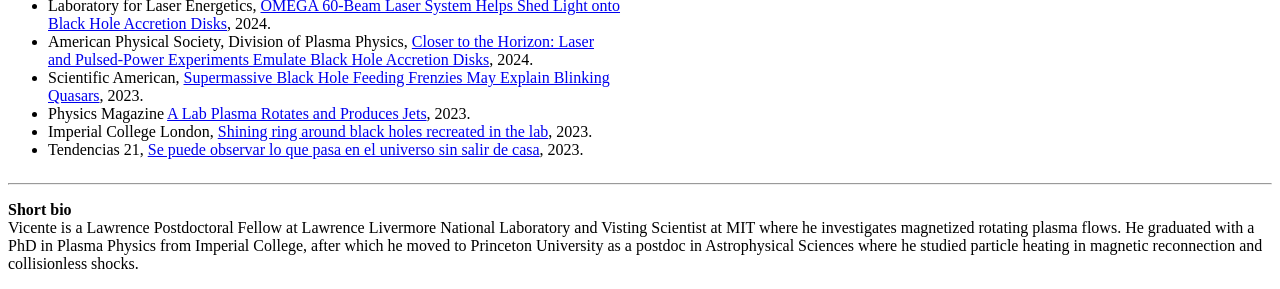
==== commit b55c3ccd: "Update index.html" ====
--- a/index.html
+++ b/index.html
@@ -258,7 +258,7 @@
       <li><a href="https://astrojames.github.io/">Dr. James Beattie</a> 
         (CITA/Princeton, <i>moving to the IAS in Sept. 2026</i>).</li>
       <li><a href="https://scholar.google.com/citations?user=NCB38jcAAAAJ&hl=it">Dr. Luca Orusa</a> 
-        (Columbia/Princeton)</li>
+        (Columbia/Princeton).</li>
       <li><a href="https://scholar.google.com/citations?user=inrrgd0AAAAJ&hl=en">Dr. Nick Schwartz</a> 
         (MIT).</li>
       <li><a href="https://scholar.google.com/citations?user=DAV7TYwAAAAJ&hl=en">Dr. Stefano Merlini</a> <i> 
@@ -309,19 +309,19 @@
         Prof. Jack Hare</a> (Cornell).</li>
 
       <li><a href="https://scholar.google.com/citations?user=GuVQh3YAAAAJ&hl=en">
-        Prof. Eric Blackman </a>(Rochester)</li>
+        Prof. Eric Blackman </a>(Rochester).</li>
 
       <li><a href="https://scholar.google.com/citations?user=dghuyrgAAAAJ&hl=en">
         Dr. Julien Fuchs</a> (Technion).</li>
 
       <li><a href="https://scholar.google.com/citations?user=P1ZliaQAAAAJ&hl=en">
-        Dr. Patrick Knapp</a> (Pacific Fusion)</li>
+        Dr. Patrick Knapp</a> (Pacific Fusion).</li>
 
       <li><a href="https://sites.google.com/view/derekschaeffer/home">
-        Prof. Derek Schaeffer</a> (UCLA)</li>
+        Prof. Derek Schaeffer</a> (UCLA).</li>
 
       <li><a href="https://scholar.google.com/citations?user=mJX7u8gAAAAJ&hl=en">
-        Prof. Will Fox</a> (U. of Maryland)</li>
+        Prof. Will Fox</a> (U. of Maryland).</li>
     </ul>
 
     <p style="margin-bottom: 0;">
